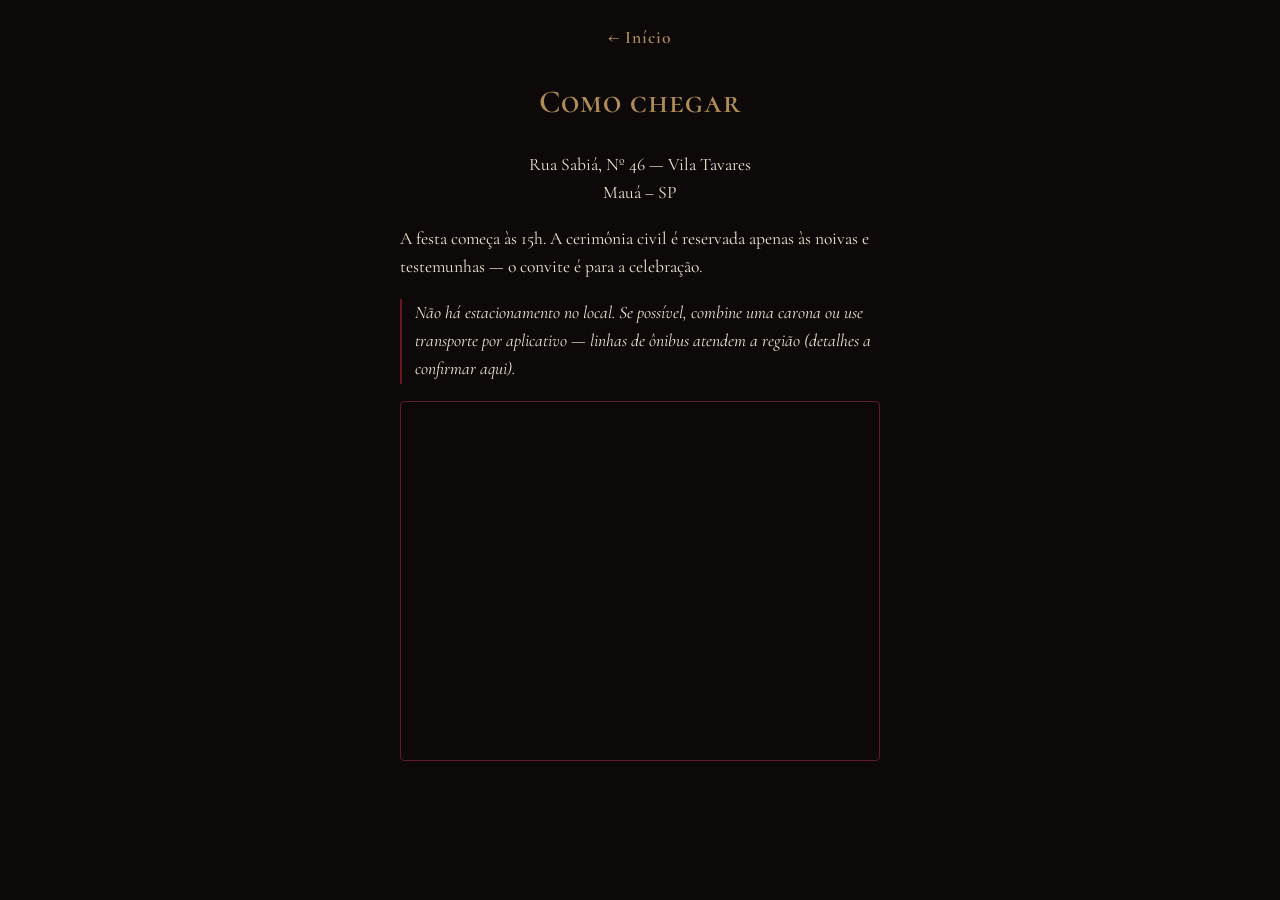
==== local.html @ 9c020d82 "Add Fase 3: local.html (map + address) and apply gothic-Victorian visual identity local.html has the" ====
<!DOCTYPE html>
<html lang="pt-BR">
<head>
  <meta charset="UTF-8">
  <meta name="viewport" content="width=device-width, initial-scale=1.0">
  <title>Como chegar</title>
  <link rel="stylesheet" href="css/style.css">
</head>
<body>
  <main>
    <nav><a href="index.html">&larr; Início</a></nav>
    <h1>Como chegar</h1>

    <p class="endereco">Rua Sabiá, Nº 46 — Vila Tavares<br>Mauá – SP</p>

    <p>A festa começa às 15h. A cerimônia civil é reservada apenas às noivas e testemunhas — o convite é para a celebração.</p>

    <p class="aviso">Não há estacionamento no local. Se possível, combine uma carona ou use transporte por aplicativo — linhas de ônibus atendem a região (detalhes a confirmar aqui).</p>

    <iframe
      id="mapaLocal"
      class="mapa-embed"
      loading="lazy"
      referrerpolicy="no-referrer-when-downgrade"
      title="Mapa do local da festa">
    </iframe>
  </main>

  <script src="js/app.js"></script>
  <script>
    // src do iframe montado em partes (mesmo motivo do EXEC_URL em js/app.js: evitar
    // que o scanner de PII do editor sinalize a URL completa como falso positivo).
    (function () {
      const base = 'https:' + '//' + 'www.google.com/maps';
      const query = 'q=Rua+Sabi%C3%A1,+46+-+Vila+Tavares,+Mau%C3%A1+-+SP&output=embed';
      document.getElementById('mapaLocal').src = base + '?' + query;
    })();
  </script>
</body>
</html>
---- css/style.css ----
:root {
  --cor-base: #0C0908;
  --cor-ouro: #B08D57;
  --cor-vinho: #5C1B2E;
  --cor-selo: #6B1620;
  --cor-osso: #F1E7D3;
  --cor-erro: #e0857a;
  --cor-sucesso: #8fc19a;
}

* { box-sizing: border-box; }

body {
  margin: 0;
  padding: 1.5rem;
  background: var(--cor-base);
  color: var(--cor-osso);
  font-family: "Cormorant Garamond", Georgia, serif;
  font-size: 1.1rem;
  line-height: 1.6;
}

main {
  max-width: 480px;
  margin: 0 auto;
}

h1 {
  font-family: "Cormorant SC", "Cormorant Garamond", serif;
  font-size: 2rem;
  font-weight: 600;
  letter-spacing: 0.03em;
  text-align: center;
  color: var(--cor-ouro);
  margin-bottom: 1.5rem;
}

nav {
  text-align: center;
  margin-bottom: 1.5rem;
}

nav a {
  font-family: "Cormorant SC", serif;
  font-variant: small-caps;
  letter-spacing: 0.05em;
  color: var(--cor-ouro);
  text-decoration: none;
  font-weight: 600;
}

hr, .divisor {
  border: none;
  border-top: 1px solid var(--cor-vinho);
  margin: 1.5rem 0;
}

.campo {
  margin-bottom: 1.25rem;
}

label {
  display: block;
  font-family: "Cormorant SC", serif;
  font-variant: small-caps;
  letter-spacing: 0.04em;
  margin-bottom: 0.4rem;
  font-weight: 600;
  color: var(--cor-ouro);
}

input[type="text"],
input[type="tel"],
input[type="number"] {
  width: 100%;
  padding: 0.6rem;
  border: 1px solid var(--cor-vinho);
  border-radius: 4px;
  font-family: inherit;
  font-size: 1rem;
  background: #16110f;
  color: var(--cor-osso);
}

.opcoes-sim-nao {
  display: flex;
  gap: 1.5rem;
}

.opcoes-sim-nao label {
  display: flex;
  align-items: center;
  gap: 0.4rem;
  font-family: inherit;
  font-variant: normal;
  font-weight: 400;
  color: var(--cor-osso);
}

#acompanhantesContainer .campo {
  margin-bottom: 0.6rem;
}

button[type="submit"] {
  width: 100%;
  padding: 0.8rem;
  background: var(--cor-ouro);
  color: var(--cor-base);
  border: none;
  border-radius: 4px;
  font-family: "Cormorant SC", serif;
  font-variant: small-caps;
  letter-spacing: 0.05em;
  font-size: 1.1rem;
  font-weight: 700;
  cursor: pointer;
}

button[type="submit"]:disabled {
  opacity: 0.6;
  cursor: not-allowed;
}

.mensagem-erro {
  color: var(--cor-erro);
  margin-top: 1rem;
}

.mensagem-sucesso {
  font-family: "Pinyon Script", cursive;
  font-size: 1.6rem;
  color: var(--cor-ouro);
  text-align: center;
}

.endereco {
  font-size: 1.1rem;
  text-align: center;
  margin: 1rem 0;
}

.aviso {
  border-left: 2px solid var(--cor-selo);
  padding-left: 0.8rem;
  color: var(--cor-osso);
  font-style: italic;
}

.mapa-embed {
  width: 100%;
  aspect-ratio: 4 / 3;
  border: 1px solid var(--cor-vinho);
  border-radius: 4px;
}

[hidden] { display: none !important; }
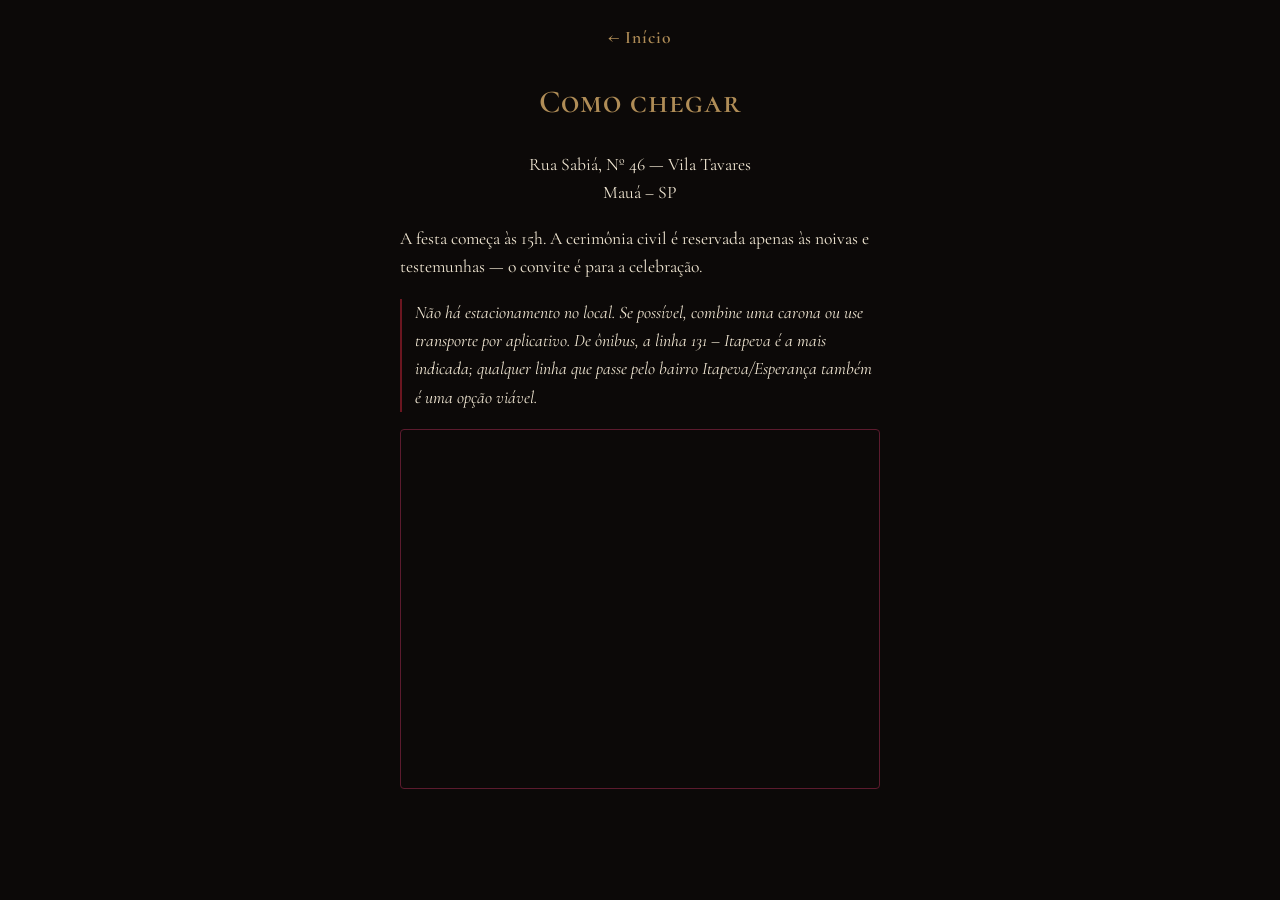
==== commit 73387353: "Fill in real bus route guidance on local.html Line 131 - Itapeva as the recommended route, any line " ====
--- a/local.html
+++ b/local.html
@@ -15,7 +15,7 @@
 
     <p>A festa começa às 15h. A cerimônia civil é reservada apenas às noivas e testemunhas — o convite é para a celebração.</p>
 
-    <p class="aviso">Não há estacionamento no local. Se possível, combine uma carona ou use transporte por aplicativo — linhas de ônibus atendem a região (detalhes a confirmar aqui).</p>
+    <p class="aviso">Não há estacionamento no local. Se possível, combine uma carona ou use transporte por aplicativo. De ônibus, a linha 131 – Itapeva é a mais indicada; qualquer linha que passe pelo bairro Itapeva/Esperança também é uma opção viável.</p>
 
     <iframe
       id="mapaLocal"
